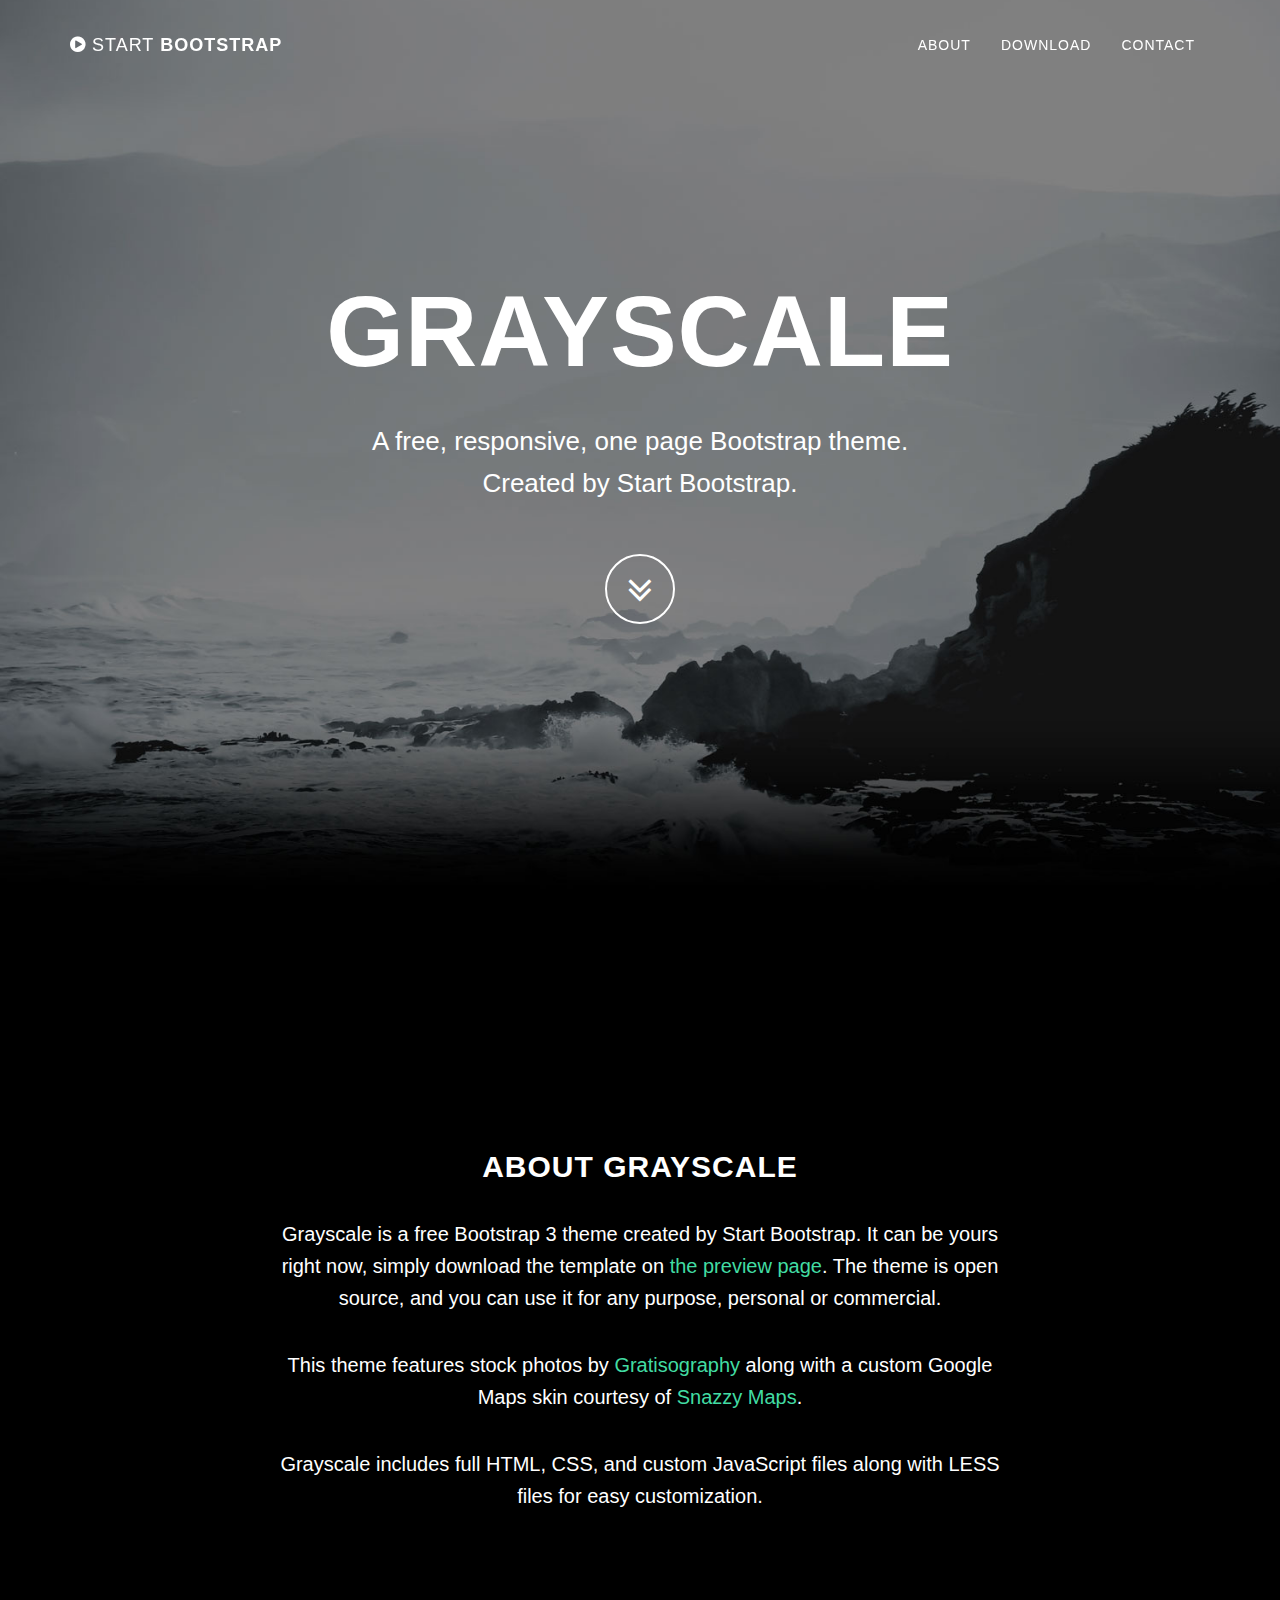
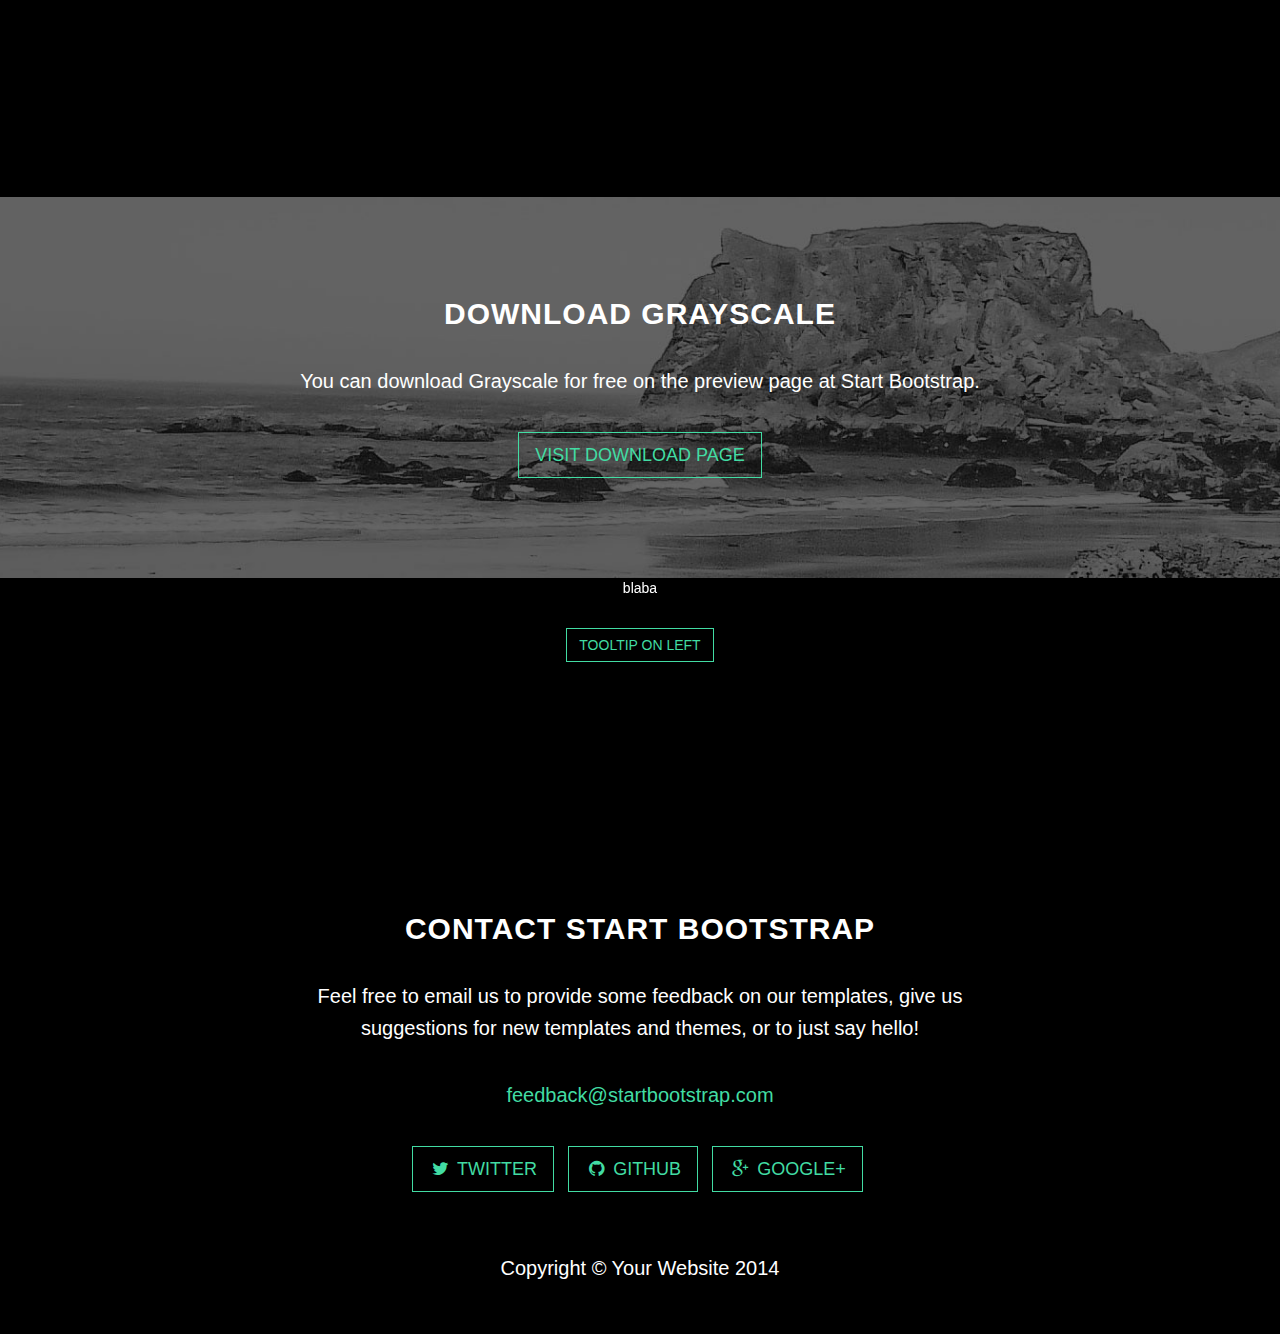
==== index.html @ 8e202e84 "first commit" ====
<!DOCTYPE html>
<html lang="en">

<head>

    <meta charset="utf-8">
    <meta http-equiv="X-UA-Compatible" content="IE=edge">
    <meta name="viewport" content="width=device-width, initial-scale=1">
    <meta name="description" content="">
    <meta name="author" content="">

    <title>Grayscale - Start Bootstrap Theme</title>

    <!-- Bootstrap Core CSS -->
    <link href="css/bootstrap.min.css" rel="stylesheet">

    <!-- Custom CSS -->
    <link href="css/grayscale.css" rel="stylesheet">

    <!-- Custom Fonts -->
    <link href="font-awesome/css/font-awesome.min.css" rel="stylesheet" type="text/css">

    <link rel="stylesheet" type="text/css" href="css/slick.css"/>
    <link rel="stylesheet" type="text/css" href="css/slick-theme.css"/>

    <!-- HTML5 Shim and Respond.js IE8 support of HTML5 elements and media queries -->
    <!-- WARNING: Respond.js doesn't work if you view the page via file:// -->
    <!--[if lt IE 9]>
        <script src="https://oss.maxcdn.com/libs/html5shiv/3.7.0/html5shiv.js"></script>
        <script src="https://oss.maxcdn.com/libs/respond.js/1.4.2/respond.min.js"></script>
    <![endif]-->

</head>

<body id="page-top" data-spy="scroll" data-target=".navbar-fixed-top">

    <!-- Navigation -->
    <nav class="navbar navbar-custom navbar-fixed-top" role="navigation">
        <div class="container">
            <div class="navbar-header">
                <button type="button" class="navbar-toggle" data-toggle="collapse" data-target=".navbar-main-collapse">
                    <i class="fa fa-bars"></i>
                </button>
                <a class="navbar-brand page-scroll" href="#page-top">
                    <i class="fa fa-play-circle"></i>  <span class="light">Start</span> Bootstrap
                </a>
            </div>

            <!-- Collect the nav links, forms, and other content for toggling -->
            <div class="collapse navbar-collapse navbar-right navbar-main-collapse">
                <ul class="nav navbar-nav">
                    <!-- Hidden li included to remove active class from about link when scrolled up past about section -->
                    <li class="hidden">
                        <a href="#page-top"></a>
                    </li>
                    <li>
                        <a class="page-scroll" href="#about">About</a>
                    </li>
                    <li>
                        <a class="page-scroll" href="#download">Download</a>
                    </li>
                    <li>
                        <a class="page-scroll" href="#contact">Contact</a>
                    </li>
                </ul>
            </div>
            <!-- /.navbar-collapse -->
        </div>
        <!-- /.container -->
    </nav>

    <!-- Intro Header -->
    <header class="intro">
        <div class="intro-body">
            <div class="container">
                <div class="row">
                    <div class="col-md-8 col-md-offset-2">
                        <h1 class="brand-heading">Grayscale</h1>
                        <p class="intro-text">A free, responsive, one page Bootstrap theme.<br>Created by Start Bootstrap.</p>
                        <a href="#about" class="btn btn-circle page-scroll">
                            <i class="fa fa-angle-double-down animated"></i>
                        </a>
                    </div>
                </div>
            </div>
        </div>
    </header>

    <!-- About Section -->
    <section id="about" class="container content-section text-center">
        <div class="row">
            <div class="col-lg-8 col-lg-offset-2">
                <h2>About Grayscale</h2>
                <p>Grayscale is a free Bootstrap 3 theme created by Start Bootstrap. It can be yours right now, simply download the template on <a href="http://startbootstrap.com/template-overviews/grayscale/">the preview page</a>. The theme is open source, and you can use it for any purpose, personal or commercial.</p>
                <p>This theme features stock photos by <a href="http://gratisography.com/">Gratisography</a> along with a custom Google Maps skin courtesy of <a href="http://snazzymaps.com/">Snazzy Maps</a>.</p>
                <p>Grayscale includes full HTML, CSS, and custom JavaScript files along with LESS files for easy customization.</p>
            </div>
        </div>
    </section>

    <!-- Download Section -->
    <section id="download" class="content-section text-center">
        <div class="download-section">
            <div class="container">
                <div class="col-lg-8 col-lg-offset-2">
                    <h2>Download Grayscale</h2>
                    <p>You can download Grayscale for free on the preview page at Start Bootstrap.</p>
                    <a href="http://startbootstrap.com/template-overviews/grayscale/" class="btn btn-default btn-lg">Visit Download Page</a>
                </div>
            </div>
        </div>


         <div class="slider">
            <div>blaba</div>
            <div>sjdksfjksd</div>
            <div>skjdjsakf</div>
            <div>jkjlköökkolk</div>
        </div>

        <button type="button" class="btn btn-default" data-toggle="tooltip" data-placement="left" title="Tooltip on left">Tooltip on left</button>
        
    </section>

    <!-- Contact Section -->
    <section id="contact" class="container content-section text-center">
        <div class="row">
            <div class="col-lg-8 col-lg-offset-2">
                <h2>Contact Start Bootstrap</h2>
                <p>Feel free to email us to provide some feedback on our templates, give us suggestions for new templates and themes, or to just say hello!</p>
                <p><a href="mailto:feedback@startbootstrap.com">feedback@startbootstrap.com</a>
                </p>
                <ul class="list-inline banner-social-buttons">
                    <li>
                        <a href="https://twitter.com/SBootstrap" class="btn btn-default btn-lg"><i class="fa fa-twitter fa-fw"></i> <span class="network-name">Twitter</span></a>
                    </li>
                    <li>
                        <a href="https://github.com/IronSummitMedia/startbootstrap" class="btn btn-default btn-lg"><i class="fa fa-github fa-fw"></i> <span class="network-name">Github</span></a>
                    </li>
                    <li>
                        <a href="https://plus.google.com/+Startbootstrap/posts" class="btn btn-default btn-lg"><i class="fa fa-google-plus fa-fw"></i> <span class="network-name">Google+</span></a>
                    </li>
                </ul>
            </div>
        </div>
    </section>


    <!-- Footer -->
    <footer>
        <div class="container text-center">
            <p>Copyright &copy; Your Website 2014</p>
        </div>
    </footer>

    <!-- jQuery -->
    <script src="js/jquery.js"></script>

    <script src="js/terrific-2.1.0.js"></script>

    <!-- Bootstrap Core JavaScript -->
    <script src="js/bootstrap.min.js"></script>

     <script src="js/tooltip.js"></script>

    <!-- Plugin JavaScript -->
    <script src="js/jquery.easing.min.js"></script>
    
    <script type="text/javascript" src="js/slick.min.js"></script>

    <script src="js/navbar.js"></script>
    <script src="js/pagescroll.js"></script>
    <script src="js/navcollapse.js"></script>
    <script src="js/slider.js"></script>
    <script src="js/tooltipbutton.js"></script>

    <script>
      (function($) {
        $(document).ready(function() {
          var $page = $('body');
          var application = new Tc.Application($page);
          application.registerModules();
          application.registerModule($page, 'Navbar');
          application.registerModule($page, 'Pagescroll');
          application.registerModule($page, 'Navcollapse');
          application.registerModule($page, 'Slider');
          application.registerModule($page, 'Tooltipbutton');
          application.start();
        });
      })(Tc.$);
    </script>

    


</body>

</html>
---- css/grayscale.css ----
/*!
 * Start Bootstrap - Grayscale Bootstrap Theme (http://startbootstrap.com)
 * Code licensed under the Apache License v2.0.
 * For details, see http://www.apache.org/licenses/LICENSE-2.0.
 */

body {
    width: 100%;
    height: 100%;
    font-family: Lora,"Helvetica Neue",Helvetica,Arial,sans-serif;
    color: #fff;
    background-color: #000;
}

html {
    width: 100%;
    height: 100%;
}

h1,
h2,
h3,
h4,
h5,
h6 {
    margin: 0 0 35px;
    text-transform: uppercase;
    font-family: Montserrat,"Helvetica Neue",Helvetica,Arial,sans-serif;
    font-weight: 700;
    letter-spacing: 1px;
}

p {
    margin: 0 0 25px;
    font-size: 18px;
    line-height: 1.5;
}

@media(min-width:768px) {
    p {
        margin: 0 0 35px;
        font-size: 20px;
        line-height: 1.6;
    }
}

a {
    color: #42dca3;
    -webkit-transition: all .2s ease-in-out;
    -moz-transition: all .2s ease-in-out;
    transition: all .2s ease-in-out;
}

a:hover,
a:focus {
    text-decoration: none;
    color: #1d9b6c;
}

.light {
    font-weight: 400;
}

.navbar-custom {
    margin-bottom: 0;
    border-bottom: 1px solid rgba(255,255,255,.3);
    text-transform: uppercase;
    font-family: Montserrat,"Helvetica Neue",Helvetica,Arial,sans-serif;
    background-color: #000;
}

.navbar-custom .navbar-brand {
    font-weight: 700;
}

.navbar-custom .navbar-brand:focus {
    outline: 0;
}

.navbar-custom .navbar-brand .navbar-toggle {
    padding: 4px 6px;
    font-size: 16px;
    color: #fff;
}

.navbar-custom .navbar-brand .navbar-toggle:focus,
.navbar-custom .navbar-brand .navbar-toggle:active {
    outline: 0;
}

.navbar-custom a {
    color: #fff;
}

.navbar-custom .nav li a {
    -webkit-transition: background .3s ease-in-out;
    -moz-transition: background .3s ease-in-out;
    transition: background .3s ease-in-out;
}

.navbar-custom .nav li a:hover {
    outline: 0;
    color: rgba(255,255,255,.8);
    background-color: transparent;
}

.navbar-custom .nav li a:focus,
.navbar-custom .nav li a:active {
    outline: 0;
    background-color: transparent;
}

.navbar-custom .nav li.active {
    outline: 0;
}

.navbar-custom .nav li.active a {
    background-color: rgba(255,255,255,.3);
}

.navbar-custom .nav li.active a:hover {
    color: #fff;
}

@media(min-width:768px) {
    .navbar-custom {
        padding: 20px 0;
        border-bottom: 0;
        letter-spacing: 1px;
        background: 0 0;
        -webkit-transition: background .5s ease-in-out,padding .5s ease-in-out;
        -moz-transition: background .5s ease-in-out,padding .5s ease-in-out;
        transition: background .5s ease-in-out,padding .5s ease-in-out;
    }

    .navbar-custom.top-nav-collapse {
        padding: 0;
        border-bottom: 1px solid rgba(255,255,255,.3);
        background: #000;
    }
}

.intro {
    display: table;
    width: 100%;
    height: auto;
    padding: 100px 0;
    text-align: center;
    color: #fff;
    background: url(../img/intro-bg.jpg) no-repeat bottom center scroll;
    background-color: #000;
    -webkit-background-size: cover;
    -moz-background-size: cover;
    background-size: cover;
    -o-background-size: cover;
}

.intro .intro-body {
    display: table-cell;
    vertical-align: middle;
}

.intro .intro-body .brand-heading {
    font-size: 40px;
}

.intro .intro-body .intro-text {
    font-size: 18px;
}

@media(min-width:768px) {
    .intro {
        height: 100%;
        padding: 0;
    }

    .intro .intro-body .brand-heading {
        font-size: 100px;
    }

    .intro .intro-body .intro-text {
        font-size: 26px;
    }
}

.btn-circle {
    width: 70px;
    height: 70px;
    margin-top: 15px;
    padding: 7px 16px;
    border: 2px solid #fff;
    border-radius: 100%!important;
    font-size: 40px;
    color: #fff;
    background: 0 0;
    -webkit-transition: background .3s ease-in-out;
    -moz-transition: background .3s ease-in-out;
    transition: background .3s ease-in-out;
}

.btn-circle:hover,
.btn-circle:focus {
    outline: 0;
    color: #fff;
    background: rgba(255,255,255,.1);
}

.btn-circle i.animated {
    -webkit-transition-property: -webkit-transform;
    -webkit-transition-duration: 1s;
    -moz-transition-property: -moz-transform;
    -moz-transition-duration: 1s;
}

.btn-circle:hover i.animated {
    -webkit-animation-name: pulse;
    -moz-animation-name: pulse;
    -webkit-animation-duration: 1.5s;
    -moz-animation-duration: 1.5s;
    -webkit-animation-iteration-count: infinite;
    -moz-animation-iteration-count: infinite;
    -webkit-animation-timing-function: linear;
    -moz-animation-timing-function: linear;
}

@-webkit-keyframes pulse {    
    0% {
        -webkit-transform: scale(1);
        transform: scale(1);
    }

    50% {
        -webkit-transform: scale(1.2);
        transform: scale(1.2);
    }

    100% {
        -webkit-transform: scale(1);
        transform: scale(1);
    }
}

@-moz-keyframes pulse {    
    0% {
        -moz-transform: scale(1);
        transform: scale(1);
    }

    50% {
        -moz-transform: scale(1.2);
        transform: scale(1.2);
    }

    100% {
        -moz-transform: scale(1);
        transform: scale(1);
    }
}

.content-section {
    padding-top: 100px;
}

.download-section {
    width: 100%;
    padding: 50px 0;
    color: #fff;
    background: url(../img/downloads-bg.jpg) no-repeat center center scroll;
    background-color: #000;
    -webkit-background-size: cover;
    -moz-background-size: cover;
    background-size: cover;
    -o-background-size: cover;
}

#map {
    width: 100%;
    height: 200px;
    margin-top: 100px;
}

@media(min-width:767px) {
    .content-section {
        padding-top: 250px;
    }

    .download-section {
        padding: 100px 0;
    }

    #map {
        height: 400px;
        margin-top: 250px;
    }
}

.btn {
    border-radius: 0;
    text-transform: uppercase;
    font-family: Montserrat,"Helvetica Neue",Helvetica,Arial,sans-serif;
    font-weight: 400;
    -webkit-transition: all .3s ease-in-out;
    -moz-transition: all .3s ease-in-out;
    transition: all .3s ease-in-out;
}

.btn-default {
    border: 1px solid #42dca3;
    color: #42dca3;
    background-color: transparent;
}

.btn-default:hover,
.btn-default:focus {
    border: 1px solid #42dca3;
    outline: 0;
    color: #000;
    background-color: #42dca3;
}

ul.banner-social-buttons {
    margin-top: 0;
}

@media(max-width:1199px) {
    ul.banner-social-buttons {
        margin-top: 15px;
    }
}

@media(max-width:767px) {
    ul.banner-social-buttons li {
        display: block;
        margin-bottom: 20px;
        padding: 0;
    }

    ul.banner-social-buttons li:last-child {
        margin-bottom: 0;
    }
}

footer {
    padding: 50px 0;
}

footer p {
    margin: 0;
}

::-moz-selection {
    text-shadow: none;
    background: #fcfcfc;
    background: rgba(255,255,255,.2);
}

::selection {
    text-shadow: none;
    background: #fcfcfc;
    background: rgba(255,255,255,.2);
}

img::selection {
    background: 0 0;
}

img::-moz-selection {
    background: 0 0;
}

body {
    webkit-tap-highlight-color: rgba(255,255,255,.2);
}
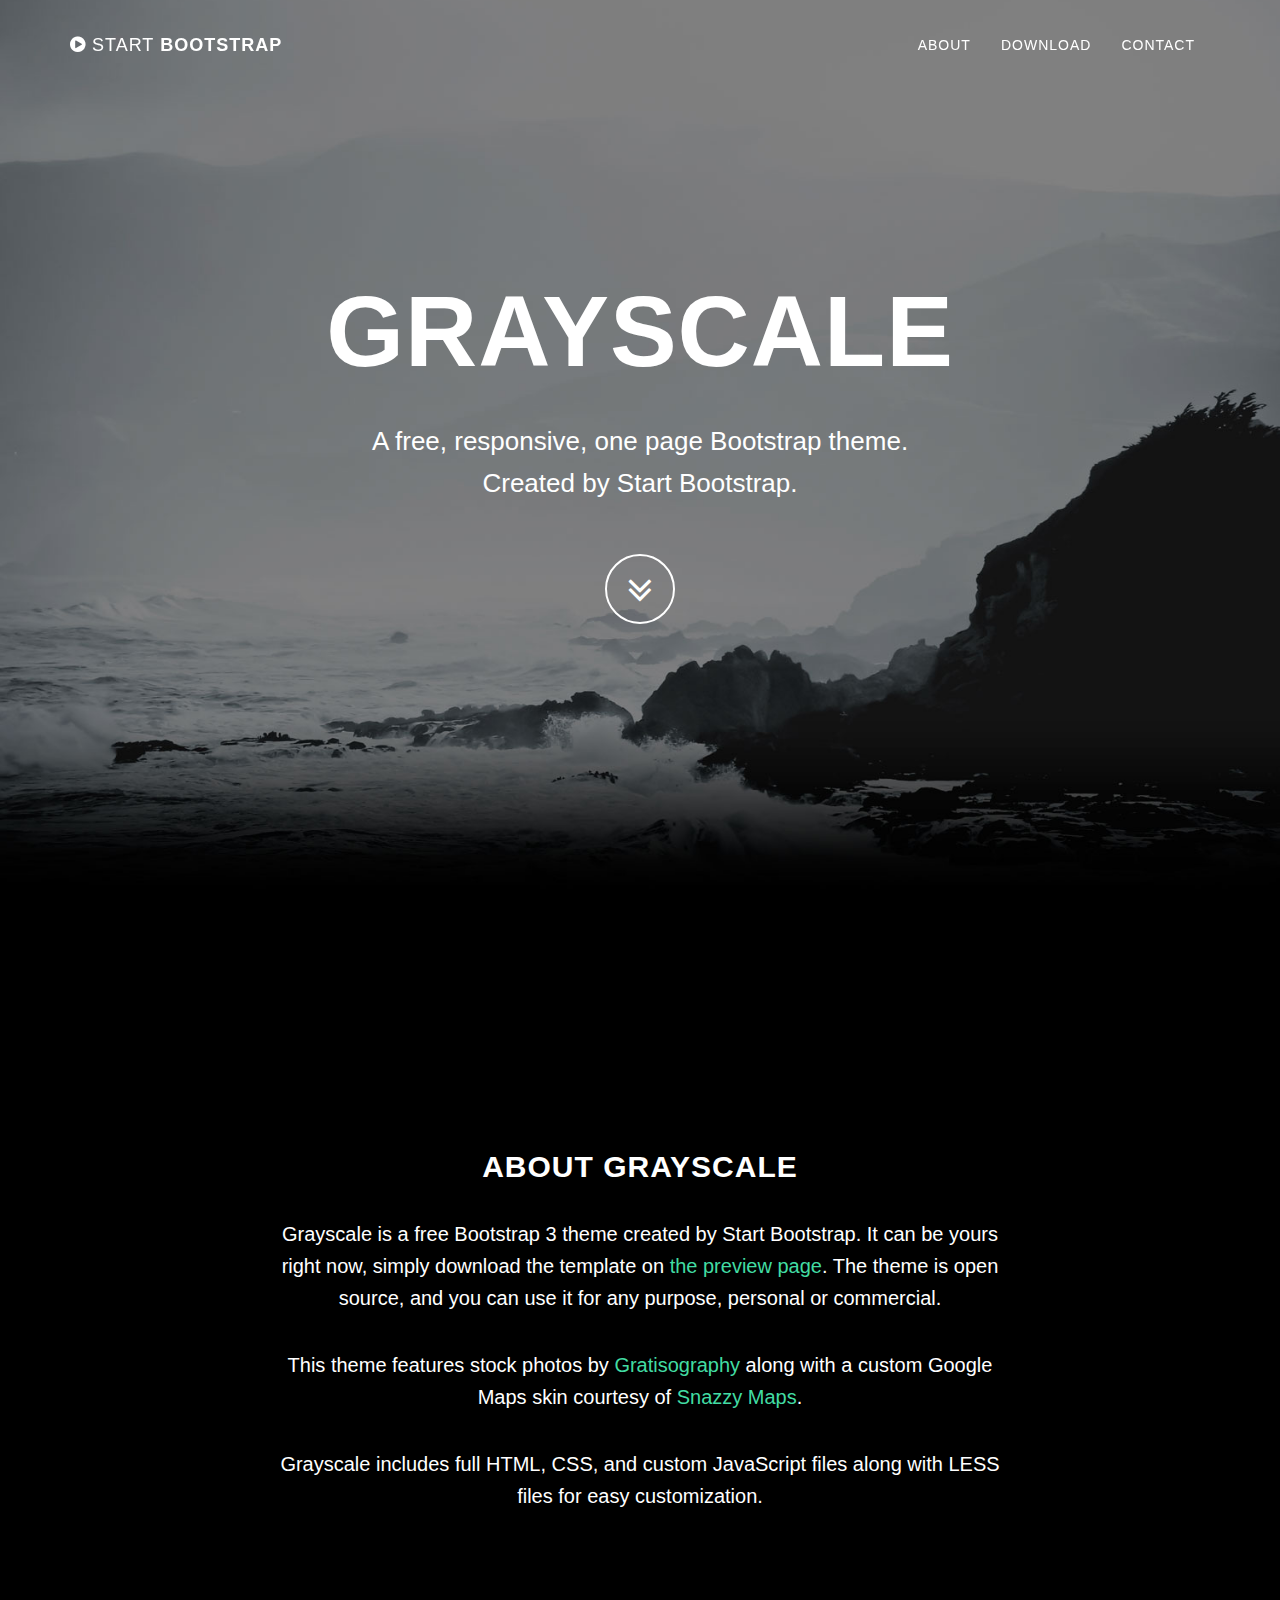
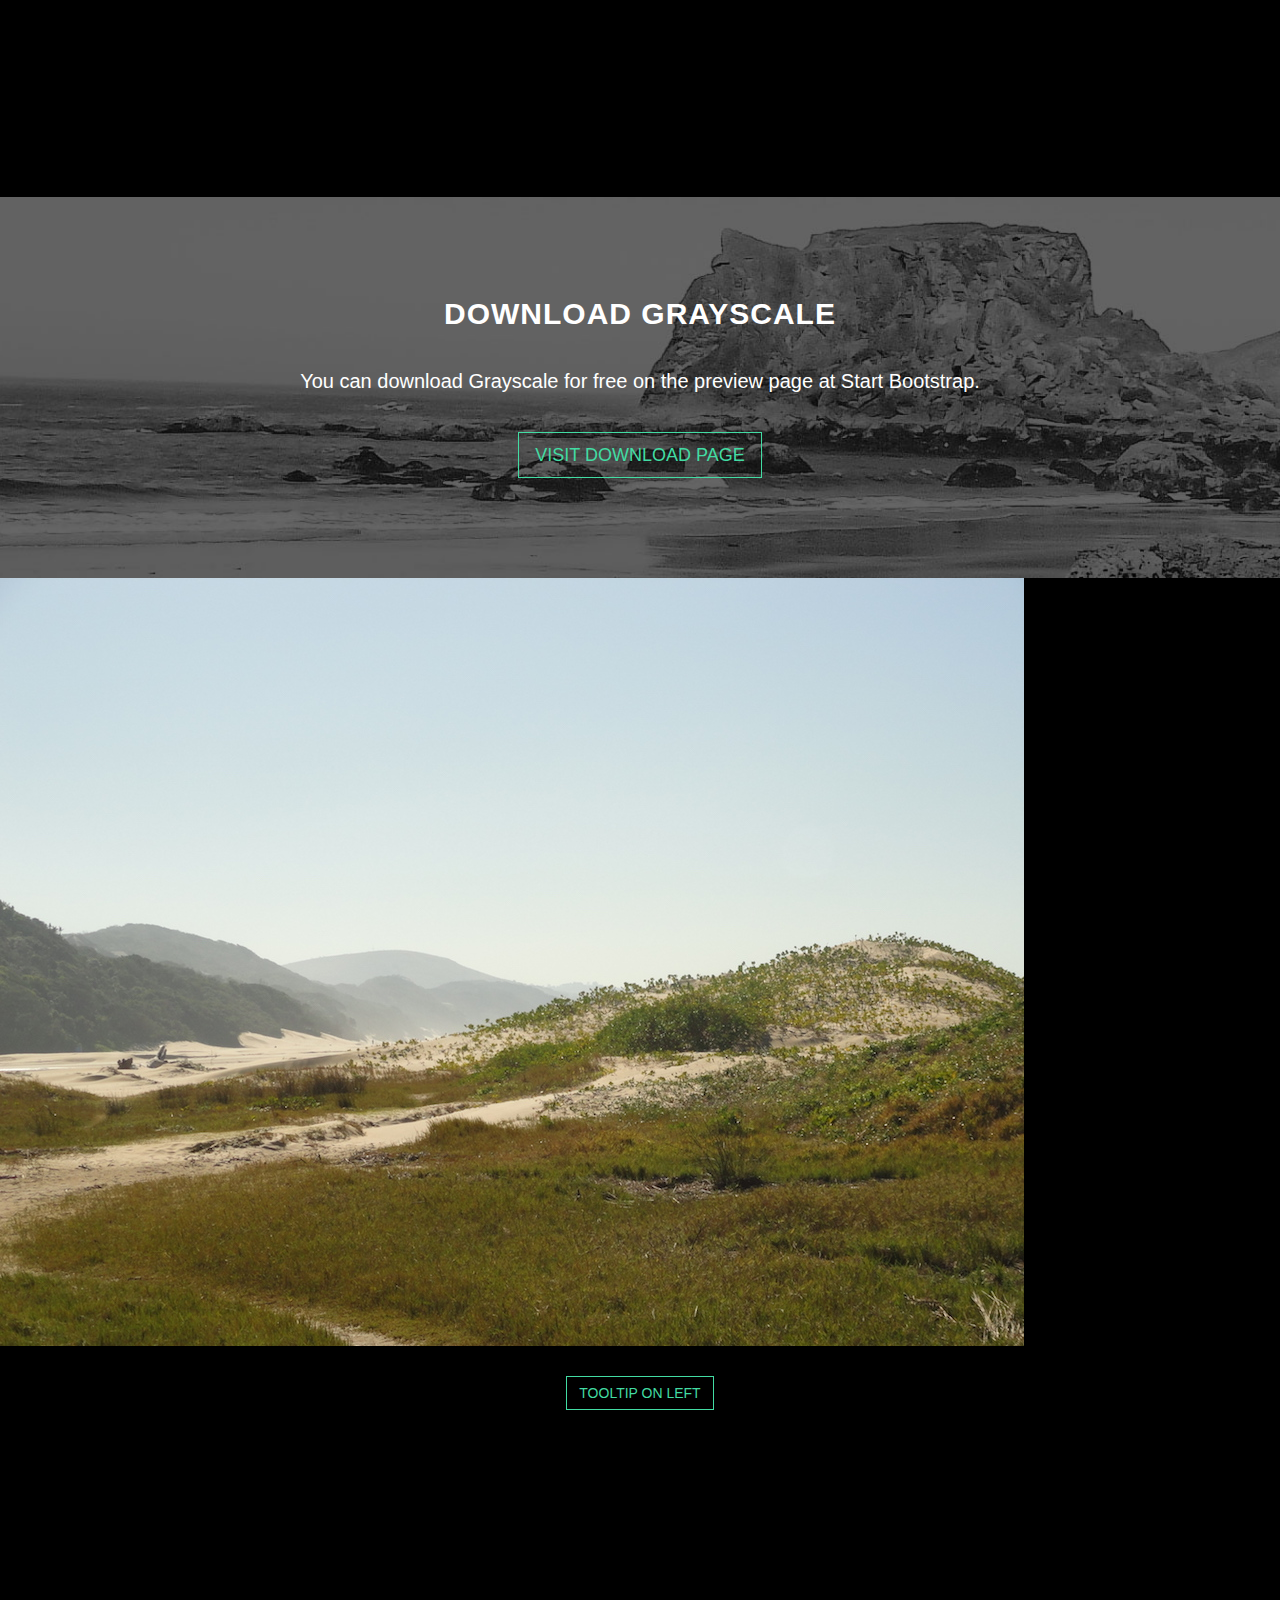
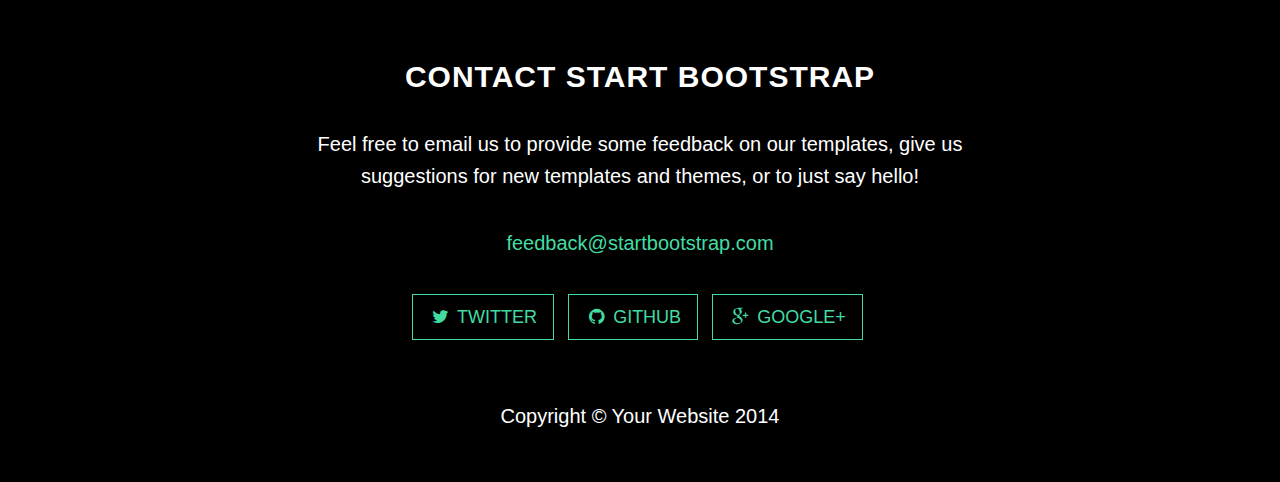
==== commit 6df51c6d: "add pics" ====
--- a/index.html
+++ b/index.html
@@ -112,10 +112,16 @@
 
 
          <div class="slider">
-            <div>blaba</div>
-            <div>sjdksfjksd</div>
-            <div>skjdjsakf</div>
-            <div>jkjlköökkolk</div>
+            <div><img src="/img/5.JPG" alt=""></div>
+            <div><img src="/img/6.JPG" alt=""></div>
+            <div><img src="/img/7.JPG" alt=""></div>
+            <div><img src="/img/8.JPG" alt=""></div>
+            <div><img src="/img/9.JPG" alt=""></div>
+            <div><img src="/img/10.JPG" alt=""></div>
+            <div><img src="/img/11.JPG" alt=""></div>
+            <div><img src="/img/12.JPG" alt=""></div>
+            <div><img src="/img/13.JPG" alt=""></div>
+            <div><img src="/img/14.JPG" alt=""></div>
         </div>
 
         <button type="button" class="btn btn-default" data-toggle="tooltip" data-placement="left" title="Tooltip on left">Tooltip on left</button>
@@ -173,6 +179,7 @@
     <script src="js/navcollapse.js"></script>
     <script src="js/slider.js"></script>
     <script src="js/tooltipbutton.js"></script>
+     
 
     <script>
       (function($) {
